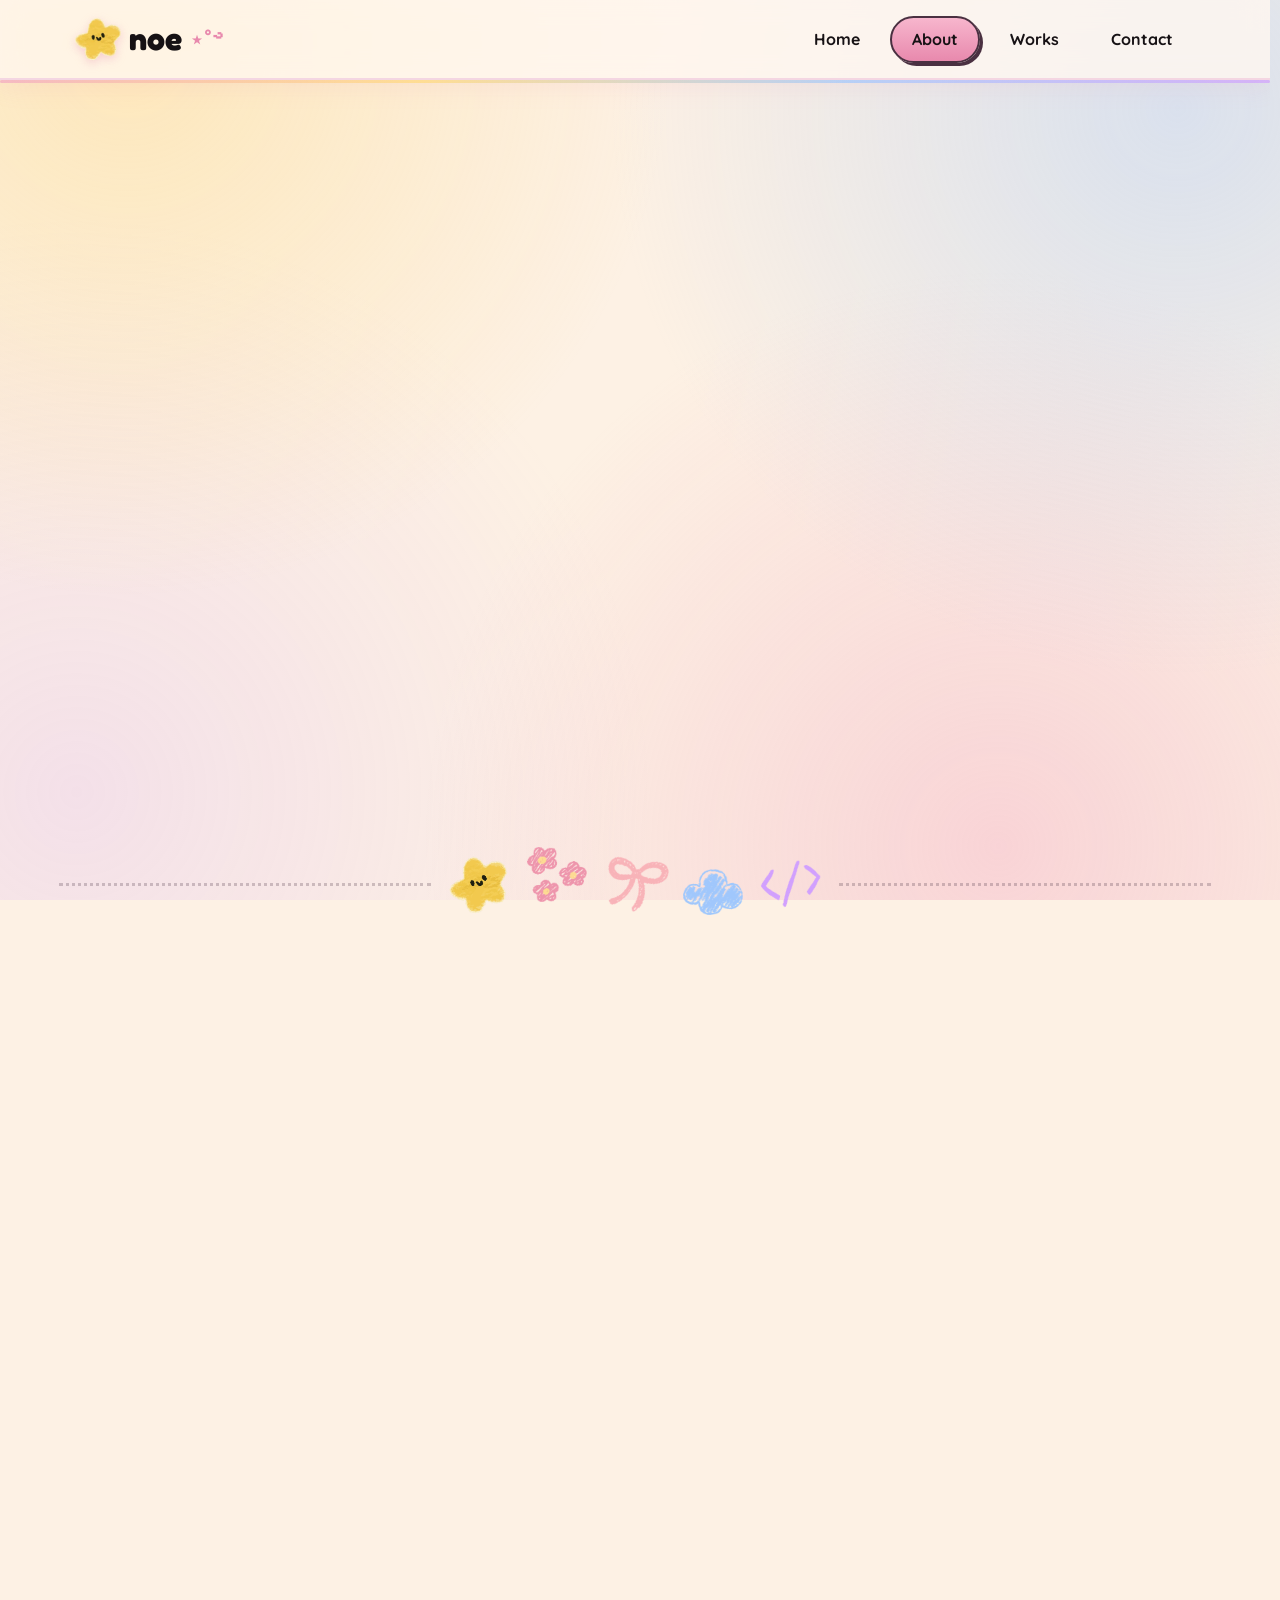
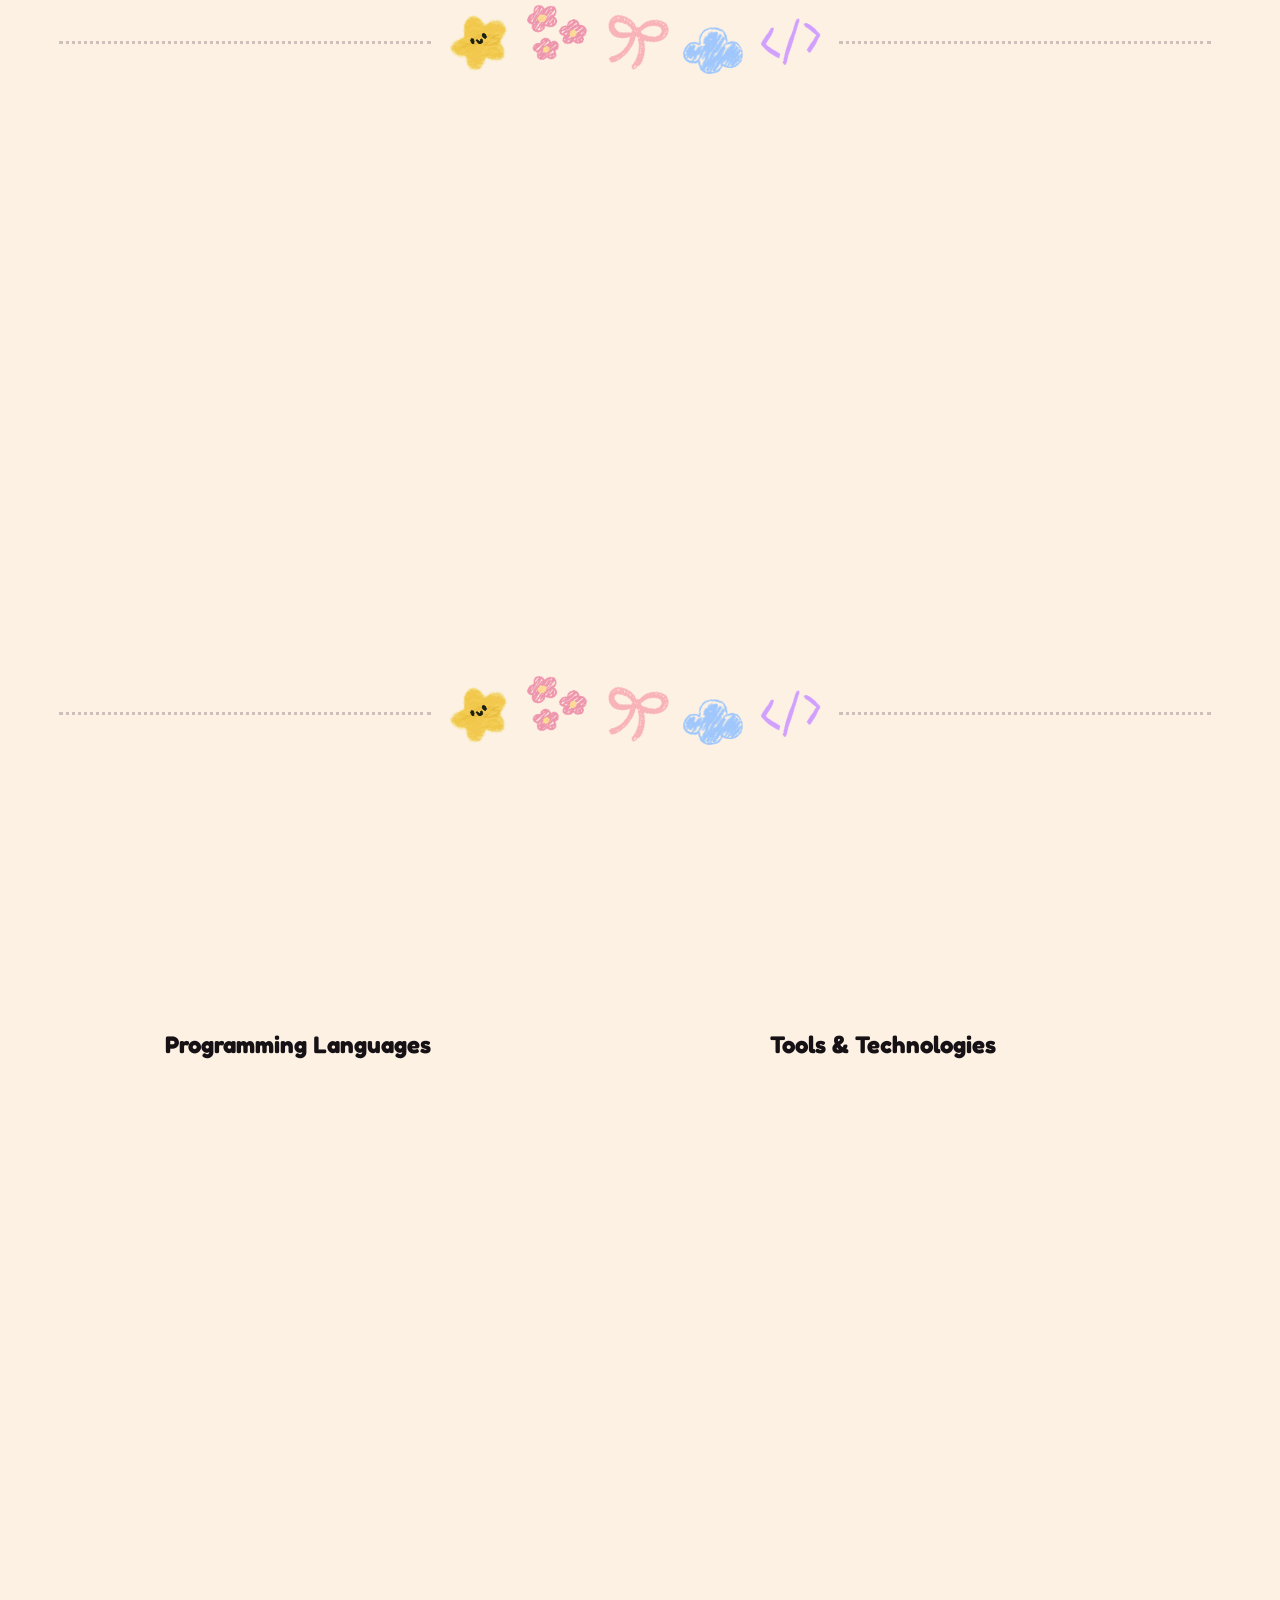
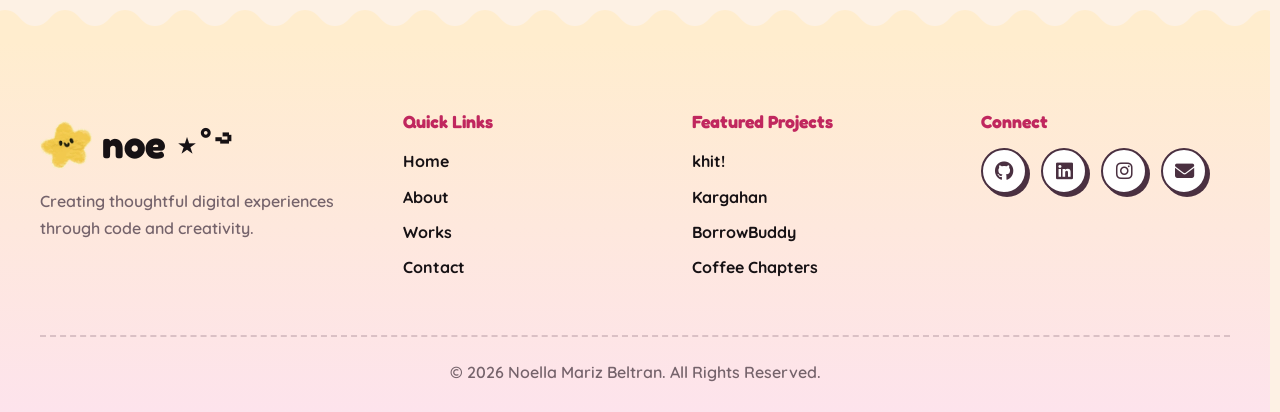
==== about.html @ 2a18a8a0 "initial commit" ====
<!DOCTYPE html>
<html lang="en">

<head>
    <meta charset="UTF-8">
    <meta name="viewport" content="width=device-width, initial-scale=1.0">
    <title>noe's space ⋆˚࿔ | about</title>
    <meta name="description" content="About Noella Mariz Beltran — second-year BS Computer Science student at the University of Makati.">
    <meta name="theme-color" content="#fdf1e4">

    <!-- tab icon: the star from the logo -->
    <link rel="icon" href="favicon.ico" sizes="any">
    <link rel="icon" type="image/png" sizes="32x32" href="assets/favicon-32.png">
    <link rel="icon" type="image/png" sizes="16x16" href="assets/favicon-16.png">
    <link rel="apple-touch-icon" href="assets/apple-touch-icon.png">

    <link rel="preconnect" href="https://fonts.googleapis.com">
    <link rel="preconnect" href="https://fonts.gstatic.com" crossorigin>
    <link href="https://fonts.googleapis.com/css2?family=Fredoka:wght@400;500;600;700&family=Quicksand:wght@400;500;600;700&display=swap" rel="stylesheet">
    <link rel="stylesheet" href="https://cdnjs.cloudflare.com/ajax/libs/font-awesome/6.7.2/css/all.min.css">
    <link rel="preload" as="image" href="assets/star-face.webp">

    <script>document.documentElement.classList.add("js", "splashing");</script>
    <link rel="stylesheet" href="css/main.css">
    <link rel="stylesheet" href="css/about.css">
</head>

<body>
    <!-- loading screen -->
    <div class="splash" aria-hidden="true">
        <div class="splash-core">
            <div class="splash-star"><img src="assets/star-face.webp" alt=""></div>
            <div class="splash-name">noe's space</div>
            <div class="splash-loading"><span>loading</span><i></i><i></i><i></i></div>
        </div>
    </div>

    <header class="site-header">
        <nav class="navbar" aria-label="Main">
            <a href="index.html" class="logo" aria-label="noe's space — home">
                <img class="logo-star" src="assets/star-logo.webp" width="46" height="46" alt="">
                <span>noe</span><span class="logo-mark" aria-hidden="true">⋆˚࿔</span>
            </a>

            <ul class="nav-links" id="nav-links">
                <li><a href="index.html">Home</a></li>
                <li><a href="about.html">About</a></li>
                <li><a href="work.html">Works</a></li>
                <li><a href="contact.html">Contact</a></li>
            </ul>

            <button class="hamburger" id="hamburger" type="button" aria-label="Menu" aria-expanded="false" aria-controls="nav-links">
                <span></span><span></span><span></span>
            </button>
        </nav>
    </header>

    <main>
        <section class="page-banner">
            <img class="banner-doodle l" src="assets/sparkles.webp" alt="">
            <img class="banner-doodle r" src="assets/flowers.webp" alt="">
            <h1>About Me</h1>
            <p>Get to know more about who I am, what I enjoy, and the skills I'm continuously developing.</p>
        </section>

        <section class="about-section">
            <div class="about-image">
                <img src="images/profile.jpg" alt="Noella">
                <img class="doodle a" src="assets/planet-star.webp" alt="">
                <img class="doodle b" src="assets/strawberry.webp" alt="">
            </div>

            <div class="about-content">
                <h2>Hi, I'm Noella!</h2>
                <p>
                    I'm a second-year Bachelor of Science in Computer Science student at the University of Makati.
                    I enjoy building websites, mini games, and designing user interfaces that are both functional
                    and visually appealing.
                </p>
                <p>
                    My goal is to become a software engineer while continuously improving my skills in programming,
                    UI/UX design, and problem-solving through meaningful projects and real-world experiences.
                </p>
            </div>
        </section>

    <div class="section-divider" aria-hidden="true">
        <img src="assets/star-face.webp" alt="" loading="lazy">
        <img src="assets/flowers.webp" alt="" loading="lazy">
        <img src="assets/bow.webp" alt="" loading="lazy">
        <img src="assets/cloud.webp" alt="" loading="lazy">
        <img src="assets/code.webp" alt="" loading="lazy">
    </div>

        <section class="education-section">
            <div class="section-title"><h2>Education</h2></div>

            <div class="education-card">
                <i class="fa-solid fa-graduation-cap" aria-hidden="true"></i>
                <div>
                    <h3>University of Makati</h3>
                    <p>Bachelor of Science in Computer Science</p>
                    <span>2025 - Present</span>
                </div>
            </div>

            <div class="education-card">
                <i class="fa-solid fa-graduation-cap" aria-hidden="true"></i>
                <div>
                    <h3>Taguig Science High School</h3>
                    <p>Junior and Senior High School</p>
                    <span>2019 - 2025</span>
                </div>
            </div>
        </section>

    <div class="section-divider" aria-hidden="true">
        <img src="assets/star-face.webp" alt="" loading="lazy">
        <img src="assets/flowers.webp" alt="" loading="lazy">
        <img src="assets/bow.webp" alt="" loading="lazy">
        <img src="assets/cloud.webp" alt="" loading="lazy">
        <img src="assets/code.webp" alt="" loading="lazy">
    </div>

        <section class="interests-section">
            <div class="section-title">
                <h3>WHAT I ENJOY</h3>
                <h2>My Interests</h2>
            </div>
            <div class="interest-grid">
                <div class="interest-card"><i class="fa-solid fa-code" aria-hidden="true"></i><h3>Web Development</h3></div>
                <div class="interest-card"><i class="fa-solid fa-palette" aria-hidden="true"></i><h3>UI / UX Design</h3></div>
                <div class="interest-card"><i class="fa-solid fa-gamepad" aria-hidden="true"></i><h3>Game Development</h3></div>
                <div class="interest-card"><i class="fa-solid fa-book" aria-hidden="true"></i><h3>Continuous Learning</h3></div>
            </div>
        </section>

    <div class="section-divider" aria-hidden="true">
        <img src="assets/star-face.webp" alt="" loading="lazy">
        <img src="assets/flowers.webp" alt="" loading="lazy">
        <img src="assets/bow.webp" alt="" loading="lazy">
        <img src="assets/cloud.webp" alt="" loading="lazy">
        <img src="assets/code.webp" alt="" loading="lazy">
    </div>

        <section class="skills-section">
            <div class="section-title">
                <h3>WHAT I WORK WITH</h3>
                <h2>Languages &amp; Tools</h2>
            </div>

            <div class="skills-container">
                <div class="skills-column">
                    <h3>Programming Languages</h3>
                    <div class="language-grid">
                    <div class="language-card"><i class="fa-brands fa-html5" aria-hidden="true"></i><span>HTML</span></div>
                    <div class="language-card"><i class="fa-brands fa-css3-alt" aria-hidden="true"></i><span>CSS</span></div>
                    <div class="language-card"><i class="fa-brands fa-js" aria-hidden="true"></i><span>JavaScript</span></div>
                    <div class="language-card"><i class="fa-brands fa-python" aria-hidden="true"></i><span>Python</span></div>
                    <div class="language-card"><i class="fa-brands fa-java" aria-hidden="true"></i><span>Java</span></div>
                    <div class="language-card"><i class="fa-solid fa-database" aria-hidden="true"></i><span>SQL</span></div>
                    </div>
                </div>

                <div class="skills-column">
                    <h3>Tools &amp; Technologies</h3>
                    <div class="tools-grid">
                    <div class="tool-card"><i class="fa-solid fa-code" aria-hidden="true"></i><span>VS Code</span></div>
                    <div class="tool-card"><i class="fa-brands fa-github" aria-hidden="true"></i><span>GitHub</span></div>
                    <div class="tool-card"><i class="fa-brands fa-figma" aria-hidden="true"></i><span>Figma</span></div>
                    <div class="tool-card"><i class="fa-solid fa-pen-ruler" aria-hidden="true"></i><span>Penpot</span></div>
                    <div class="tool-card"><i class="fa-solid fa-palette" aria-hidden="true"></i><span>Canva</span></div>
                    <div class="tool-card"><i class="fa-solid fa-database" aria-hidden="true"></i><span>MySQL</span></div>
                    <div class="tool-card"><i class="fa-solid fa-laptop-code" aria-hidden="true"></i><span>Eclipse IDE</span></div>
                    <div class="tool-card"><i class="fa-solid fa-laptop" aria-hidden="true"></i><span>IntelliJ IDEA</span></div>
                    <div class="tool-card"><i class="fa-solid fa-server" aria-hidden="true"></i><span>XAMPP</span></div>
                    <div class="tool-card"><i class="fa-solid fa-file-word" aria-hidden="true"></i><span>MS Office</span></div>
                    </div>
                </div>
            </div>
        </section>

    </main>

    <footer>
        <div class="footer-container">
            <div class="footer-column">
                <div class="footer-logo"><img src="assets/star-logo.webp" alt=""><span>noe ⋆˚࿔</span></div>
                <p>Creating thoughtful digital experiences through code and creativity.</p>
            </div>

            <div class="footer-column">
                <h4>Quick Links</h4>
                <a href="index.html">Home</a>
                <a href="about.html">About</a>
                <a href="work.html">Works</a>
                <a href="contact.html">Contact</a>
            </div>

            <div class="footer-column">
                <h4>Featured Projects</h4>
                <a href="work.html#khit-modal">khit!</a>
                <a href="work.html#kargahan-modal">Kargahan</a>
                <a href="work.html#borrowbuddy-modal">BorrowBuddy</a>
                <a href="work.html#cc-modal">Coffee Chapters</a>
            </div>

            <div class="footer-column">
                <h4>Connect</h4>
                <div class="social-icons">
                    <a href="https://github.com/strawbwiees" target="_blank" rel="noopener" aria-label="GitHub"><i class="fa-brands fa-github"></i></a>
                    <a href="https://www.linkedin.com/in/noella-mariz-beltran-884472406?utm_source=share_via&utm_content=profile&utm_medium=member_android" target="_blank" rel="noopener" aria-label="LinkedIn"><i class="fa-brands fa-linkedin"></i></a>
                    <a href="https://www.instagram.com/outofnoer" target="_blank" rel="noopener" aria-label="Instagram"><i class="fa-brands fa-instagram"></i></a>
                    <a href="mailto:noellamarizbeltran01@gmail.com" aria-label="Email"><i class="fa-solid fa-envelope"></i></a>
                </div>
            </div>
        </div>
        <div class="footer-bottom">
            © <span data-year>2026</span> Noella Mariz Beltran. All Rights Reserved.
        </div>
    </footer>

    <script src="js/script.js"></script>
</body>

</html>
---- css/main.css ----
/* ==========================================================
   noe's space — global styles
   dreamy · bubbly · pink / yellow / blue pastels
========================================================== */

:root {
  /* original palette */
  --primary: #f2a8c2;
  --primary-dark: #e889ad;
  --secondary: #ffedce;
  --background: #fdf1e4;
  --white: #ffffff;
  --text-dark: #161114;
  --text-light: #75636b;
  --border: #f4d6e2;

  /* new pastel companions */
  --plum: #4a3041;
  --crimson: #c0275e;
  --yellow: #ffd97a;
  --blue: #cfe2ff;
  --blue-deep: #a0c7fd;
  --lavender: #e6d2fb;
  --lavender-deep: #d1a0fd;
  --blush: #fde4ee;

  --font-head: "Fredoka", "Quicksand", system-ui, sans-serif;
  --font-body: "Quicksand", system-ui, sans-serif;

  --shadow: 0 12px 32px rgba(232, 137, 173, 0.18);
  --hard: 6px 7px 0 var(--plum);
  --transition: 0.3s ease;
  --wobble: 30px 36px 28px 38px / 36px 28px 38px 30px;
  --ease-bounce: cubic-bezier(0.34, 1.56, 0.64, 1);
  --header-h: 78px;
}

/* ==========================================================
   RESET
========================================================== */

*,
*::before,
*::after {
  margin: 0;
  padding: 0;
  box-sizing: border-box;
}

html {
  scroll-behavior: smooth;
  scroll-padding-top: calc(var(--header-h) + 16px);
  background: var(--background);
  /* keeps the layout from jumping when a modal hides the scrollbar */
  scrollbar-gutter: stable;
  overflow-x: clip;
}

body {
  font-family: var(--font-body);
  color: var(--text-dark);
  line-height: 1.7;
  min-height: 100vh;
  overflow-x: clip;
  position: relative;
}

/* dreamy pastel wash behind everything */
body::before {
  content: "";
  position: fixed;
  inset: 0;
  z-index: -2;
  pointer-events: none;
  background:
    radial-gradient(circle at 10% 6%, rgba(255, 217, 122, 0.38), transparent 38%),
    radial-gradient(circle at 92% 12%, rgba(160, 199, 253, 0.38), transparent 40%),
    radial-gradient(circle at 78% 94%, rgba(242, 168, 194, 0.4), transparent 44%),
    radial-gradient(circle at 6% 88%, rgba(209, 160, 253, 0.2), transparent 40%);
}

img {
  display: block;
  max-width: 100%;
  height: auto;
}

a {
  color: inherit;
  text-decoration: none;
}

button {
  font-family: inherit;
  cursor: pointer;
}

ul {
  list-style: none;
}

:focus-visible {
  outline: 3px solid var(--blue-deep);
  outline-offset: 3px;
  border-radius: 8px;
}

::selection {
  background: var(--primary);
  color: var(--plum);
}

.sr-only {
  position: absolute;
  width: 1px;
  height: 1px;
  overflow: hidden;
  clip: rect(0 0 0 0);
  white-space: nowrap;
}

/* ==========================================================
   SCROLLBARS (page + modal)
========================================================== */

html,
.modal-content {
  scrollbar-width: thin;
  scrollbar-color: var(--primary-dark) transparent;
}

::-webkit-scrollbar {
  width: 14px;
  height: 14px;
}

::-webkit-scrollbar-track {
  background: transparent;
}

html::-webkit-scrollbar-track {
  background: rgba(255, 237, 206, 0.6);
  border-left: 2px solid var(--border);
}

::-webkit-scrollbar-thumb {
  background: linear-gradient(180deg, #f7b6cd, var(--primary-dark));
  border: 3px solid var(--background);
  border-radius: 999px;
}

::-webkit-scrollbar-thumb:hover {
  background: linear-gradient(180deg, var(--primary), #d9709a);
}

::-webkit-scrollbar-corner {
  background: transparent;
}

.modal-content::-webkit-scrollbar {
  width: 12px;
}

.modal-content::-webkit-scrollbar-track {
  background: transparent;
  margin: 26px 0; /* keeps the thumb clear of the rounded corners */
}

.modal-content::-webkit-scrollbar-thumb {
  border-color: #fdeaf1;
}

html.modal-open,
html.splashing {
  overflow: hidden;
}

/* ==========================================================
   TYPOGRAPHY
========================================================== */

h1,
h2,
h3,
h4 {
  font-family: var(--font-head);
  color: var(--text-dark);
  line-height: 1.15;
}

.section-title {
  text-align: center;
  margin-bottom: 50px;
}

.section-title h3 {
  font-size: 0.95rem;
  font-weight: 600;
  letter-spacing: 0.18em;
  color: var(--crimson);
  margin-bottom: 8px;
}

.section-title h2 {
  display: inline-block;
  font-size: clamp(2rem, 4vw, 2.6rem);
}

.section-title h2::after {
  content: "";
  display: block;
  width: 96px;
  height: 8px;
  margin: 16px auto 0;
  border-radius: 999px;
  background: linear-gradient(90deg, var(--primary), var(--yellow), var(--blue-deep));
}

.section-title p {
  color: var(--text-light);
  max-width: 650px;
  margin: 14px auto 0;
  font-weight: 500;
}

section {
  padding: 80px 40px;
}

/* ==========================================================
   BUBBLES (shared)
========================================================== */

.bubble {
  --h: 335;
  position: absolute;
  border-radius: 50%;
  pointer-events: none;
  border: 1.5px solid rgba(255, 255, 255, 0.75);
  background:
    radial-gradient(circle at 30% 26%, rgba(255, 255, 255, 0.95) 0 7%, rgba(255, 255, 255, 0.3) 8% 20%, transparent 21%),
    radial-gradient(circle at 50% 55%, hsla(var(--h), 90%, 90%, 0.25) 40%, rgba(255, 255, 255, 0.5) 70%, hsla(var(--h), 90%, 80%, 0.6) 100%);
  box-shadow:
    inset 0 0 14px rgba(255, 255, 255, 0.7),
    0 6px 18px hsla(var(--h), 85%, 75%, 0.25);
}

.bubble-field {
  position: fixed;
  inset: 0;
  z-index: -1;
  overflow: hidden;
  pointer-events: none;
}

.bubble-field .bubble {
  bottom: -120px;
  animation: bubble-rise var(--dur, 22s) linear var(--delay, 0s) infinite;
}

@keyframes bubble-rise {
  0% { transform: translate3d(0, 0, 0) scale(0.8); opacity: 0; }
  10% { opacity: 0.85; }
  50% { transform: translate3d(var(--sway, 30px), -60vh, 0) scale(1); }
  90% { opacity: 0.85; }
  100% { transform: translate3d(calc(var(--sway, 30px) * -1), -125vh, 0) scale(1.08); opacity: 0; }
}

/* tiny pop when pressing a button */
.pop-bubble {
  position: fixed;
  z-index: 3000;
  border-radius: 50%;
  pointer-events: none;
  border: 1.5px solid rgba(255, 255, 255, 0.9);
  background: radial-gradient(circle at 30% 28%, #fff 0 12%, hsla(var(--h), 90%, 88%, 0.7) 45%, hsla(var(--h), 90%, 78%, 0.85));
  animation: pop-out 0.7s ease-out forwards;
}

@keyframes pop-out {
  0% { transform: translate(-50%, -50%) scale(0.3); opacity: 1; }
  100% { transform: translate(calc(-50% + var(--x)), calc(-50% + var(--y))) scale(1); opacity: 0; }
}

/* ==========================================================
   SPLASH / LOADING SCREEN
========================================================== */

.splash {
  display: none;
}

html.splashing .splash {
  display: grid;
}

.splash {
  position: fixed;
  inset: 0;
  z-index: 9999;
  place-items: center;
  overflow: hidden;
  background:
    radial-gradient(circle at 20% 20%, rgba(255, 217, 122, 0.55), transparent 45%),
    radial-gradient(circle at 80% 25%, rgba(160, 199, 253, 0.6), transparent 45%),
    radial-gradient(circle at 55% 85%, rgba(242, 168, 194, 0.65), transparent 50%),
    var(--background);
  clip-path: circle(150% at 50% 50%);
  transition: clip-path 0.95s cubic-bezier(0.7, 0, 0.2, 1);
  /* safety net: if JS never finishes, the splash still goes away */
  animation: splash-failsafe 0.8s ease 7s forwards;
}

.splash.done {
  clip-path: circle(0% at 50% 50%);
  pointer-events: none;
}

@keyframes splash-failsafe {
  to { clip-path: circle(0% at 50% 50%); visibility: hidden; }
}

.splash-core {
  position: relative;
  z-index: 2;
  display: grid;
  justify-items: center;
  gap: 14px;
  text-align: center;
}

.splash-star {
  position: relative;
  width: 112px;
  height: 112px;
  display: grid;
  place-items: center;
}

.splash-star img {
  width: 100%;
  animation: splash-bob 1.4s ease-in-out infinite;
  filter: drop-shadow(0 8px 14px rgba(74, 48, 65, 0.18));
}

.splash-star::before,
.splash-star::after {
  content: "";
  position: absolute;
  inset: 8px;
  border-radius: 50%;
  border: 3px solid rgba(255, 255, 255, 0.9);
  animation: splash-ring 1.8s ease-out infinite;
}

.splash-star::after {
  animation-delay: 0.9s;
  border-color: rgba(242, 168, 194, 0.8);
}

@keyframes splash-bob {
  0%, 100% { transform: translateY(0) rotate(-6deg) scale(1); }
  50% { transform: translateY(-12px) rotate(6deg) scale(1.08); }
}

@keyframes splash-ring {
  0% { transform: scale(0.6); opacity: 0.9; }
  100% { transform: scale(2.6); opacity: 0; }
}

.splash-name {
  font-family: var(--font-head);
  font-weight: 700;
  font-size: 1.7rem;
  color: var(--plum);
}

.splash-loading {
  display: flex;
  align-items: center;
  gap: 8px;
  font-weight: 700;
  font-size: 0.8rem;
  letter-spacing: 0.22em;
  text-transform: uppercase;
  color: var(--crimson);
}

.splash-loading i {
  width: 9px;
  height: 9px;
  border-radius: 50%;
  background: var(--primary-dark);
  animation: splash-dot 1s ease-in-out infinite;
}

.splash-loading i:nth-child(3) { animation-delay: 0.15s; background: var(--yellow); }
.splash-loading i:nth-child(4) { animation-delay: 0.3s; background: var(--blue-deep); }

@keyframes splash-dot {
  0%, 100% { transform: translateY(0); }
  50% { transform: translateY(-8px); }
}

/* bubbles splashing out from the middle */
.splash-bubble {
  position: absolute;
  left: 50%;
  top: 50%;
  width: var(--s);
  height: var(--s);
  margin: calc(var(--s) / -2) 0 0 calc(var(--s) / -2);
  z-index: 1;
  animation: splash-burst var(--dur) cubic-bezier(0.2, 0.8, 0.3, 1) var(--delay, 0s) forwards;
  opacity: 0;
  border-color: rgba(255, 255, 255, 0.95);
  background:
    radial-gradient(circle at 30% 26%, #fff 0 8%, rgba(255, 255, 255, 0.4) 9% 20%, transparent 21%),
    radial-gradient(circle at 50% 55%, hsla(var(--h), 95%, 84%, 0.5) 35%, hsla(var(--h), 95%, 76%, 0.85) 100%);
}

@keyframes splash-burst {
  0% { transform: translate(0, 0) scale(0); opacity: 0; }
  12% { opacity: 1; }
  70% { opacity: 1; }
  100% { transform: translate(var(--dx), var(--dy)) scale(1); opacity: 0; }
}

/* ==========================================================
   HEADER / NAV
========================================================== */

.site-header {
  position: sticky;
  top: 0;
  z-index: 1000;
  background: rgba(255, 247, 240, 0.82);
  -webkit-backdrop-filter: blur(14px) saturate(1.3);
  backdrop-filter: blur(14px) saturate(1.3);
  border-bottom: 2px solid var(--border);
  box-shadow: 0 6px 24px rgba(232, 137, 173, 0.12);
}

.site-header::after {
  content: "";
  position: absolute;
  left: 0;
  right: 0;
  bottom: -5px;
  height: 3px;
  background: linear-gradient(90deg, var(--primary), var(--yellow), var(--blue-deep), var(--lavender-deep));
  opacity: 0.7;
  border-radius: 999px;
}

.navbar {
  max-width: 1200px;
  margin: auto;
  padding: 12px 40px;
  min-height: var(--header-h);
  display: flex;
  justify-content: space-between;
  align-items: center;
  position: relative;
}

.logo {
  display: inline-flex;
  align-items: center;
  gap: 8px;
  font-family: var(--font-head);
  font-size: 2rem;
  font-weight: 700;
  color: var(--text-dark);
}

.logo-star {
  width: 46px;
  height: 46px;
  object-fit: contain;
  filter: drop-shadow(0 3px 5px rgba(232, 137, 173, 0.35));
  animation: logo-float 4s ease-in-out infinite;
  transform-origin: 50% 60%;
}

.logo:hover .logo-star {
  animation: logo-wiggle 0.7s ease;
}

.logo-mark {
  font-size: 1.4rem;
  color: var(--primary-dark);
}

@keyframes logo-float {
  0%, 100% { transform: translateY(0) rotate(-4deg); }
  50% { transform: translateY(-3px) rotate(4deg); }
}

@keyframes logo-wiggle {
  0%, 100% { transform: rotate(0) scale(1); }
  25% { transform: rotate(-16deg) scale(1.15); }
  60% { transform: rotate(14deg) scale(1.15); }
}

.nav-links {
  display: flex;
  gap: 8px;
  align-items: center;
}

.nav-links a {
  display: inline-block;
  padding: 8px 20px;
  font-weight: 700;
  border: 2.5px solid transparent;
  border-radius: 999px;
  transition: all 0.25s var(--ease-bounce);
}

.nav-links a:hover {
  background: var(--secondary);
  transform: translateY(-2px);
}

.nav-links a.active {
  background: linear-gradient(180deg, #f7b6cd, var(--primary-dark));
  border-color: var(--plum);
  box-shadow: 3px 3px 0 var(--plum);
}

.hamburger {
  display: none;
  width: 48px;
  height: 48px;
  border: 2.5px solid var(--plum);
  border-radius: 50%;
  background: var(--secondary);
  box-shadow: 3px 3px 0 var(--plum);
  flex-direction: column;
  justify-content: center;
  align-items: center;
  gap: 5px;
}

.hamburger span {
  width: 20px;
  height: 3px;
  background: var(--plum);
  border-radius: 20px;
  transition: 0.3s;
}

.hamburger.active span:nth-child(1) { transform: translateY(8px) rotate(45deg); }
.hamburger.active span:nth-child(2) { opacity: 0; }
.hamburger.active span:nth-child(3) { transform: translateY(-8px) rotate(-45deg); }

/* ==========================================================
   BUTTONS
========================================================== */

.primary-button,
.secondary-button {
  position: relative;
  overflow: hidden;
  display: inline-flex;
  align-items: center;
  justify-content: center;
  gap: 10px;
  padding: 13px 30px;
  border: 2.5px solid var(--plum);
  border-radius: 999px;
  font-family: var(--font-body);
  font-weight: 700;
  font-size: 1rem;
  color: var(--text-dark);
  box-shadow: 4px 4px 0 var(--plum);
  transition: transform 0.25s var(--ease-bounce), box-shadow 0.25s ease;
}

.primary-button {
  background: linear-gradient(180deg, #f7b6cd 0%, var(--primary-dark) 100%);
}

.secondary-button {
  background: linear-gradient(180deg, #fffaf0, var(--secondary));
}

/* glossy bubble highlight */
.primary-button::before,
.secondary-button::before {
  content: "";
  position: absolute;
  top: 5px;
  left: 14%;
  width: 72%;
  height: 34%;
  border-radius: 999px;
  background: linear-gradient(180deg, rgba(255, 255, 255, 0.65), rgba(255, 255, 255, 0));
  pointer-events: none;
}

.primary-button:hover,
.secondary-button:hover {
  transform: translate(-1px, -3px);
  box-shadow: 6px 8px 0 var(--plum);
}

.primary-button:active,
.secondary-button:active {
  transform: translate(3px, 3px);
  box-shadow: 1px 1px 0 var(--plum);
}

.primary-button i,
.secondary-button i {
  transition: transform 0.25s ease;
}

.primary-button:hover i,
.secondary-button:hover i {
  transform: translateX(4px);
}

/* ==========================================================
   PAGE BANNER
========================================================== */

.page-banner {
  position: relative;
  text-align: center;
  padding: 70px 24px 50px;
}

.page-banner h1 {
  font-size: clamp(2.3rem, 6vw, 3.4rem);
  margin-bottom: 14px;
}

.page-banner p {
  color: var(--text-light);
  max-width: 680px;
  margin: auto;
  font-weight: 600;
}

.banner-doodle {
  position: absolute;
  pointer-events: none;
  animation: float 6s ease-in-out infinite;
}

.banner-doodle.l { left: max(2vw, 10px); top: 24px; width: 90px; }
.banner-doodle.r { right: max(2vw, 10px); top: 40px; width: 84px; animation-delay: 1.5s; }

/* ==========================================================
   HERO
========================================================== */

.hero {
  max-width: 1200px;
  margin: auto;
  padding: 80px 40px 60px;
  display: grid;
  grid-template-columns: 1fr 440px;
  gap: 70px;
  align-items: center;
}

.hero-greeting {
  display: inline-flex;
  align-items: center;
  gap: 8px;
  padding: 6px 18px;
  margin-bottom: 18px;
  font-weight: 700;
  font-size: 0.85rem;
  letter-spacing: 0.2em;
  color: var(--crimson);
  background: var(--blue);
  border: 2px solid var(--plum);
  border-radius: 999px;
  box-shadow: 3px 3px 0 var(--plum);
}

.hero-title {
  font-size: clamp(2.5rem, 6vw, 4.3rem);
  line-height: 1.08;
}

#hero-typewriter {
  min-height: 2.6rem;
  margin-top: 14px;
  font-family: var(--font-head);
  font-weight: 600;
  font-size: clamp(1.25rem, 3vw, 1.8rem);
  color: var(--primary-dark);
}

#hero-typewriter .caret {
  display: inline-block;
  width: 3px;
  height: 1.1em;
  margin-left: 4px;
  vertical-align: -0.15em;
  background: var(--plum);
  border-radius: 2px;
  animation: caret 0.9s steps(1) infinite;
}

@keyframes caret { 50% { opacity: 0; } }

.hero-description {
  margin-top: 18px;
  max-width: 560px;
  font-weight: 600;
  color: var(--plum);
}

.hero-buttons {
  margin-top: 34px;
  display: flex;
  gap: 18px;
  flex-wrap: wrap;
}

.hero-image {
  position: relative;
  width: min(100%, 400px);
  margin: auto;
}

.hero-photo {
  position: relative;
  z-index: 2;
  padding: 9px;
  background: #fff;
  border: 3px solid var(--plum);
  border-radius: 44px 52px 42px 54px / 52px 42px 54px 44px;
  box-shadow: 8px 10px 0 var(--plum);
  rotate: 1.5deg;
}

.hero-photo img {
  width: 100%;
  aspect-ratio: 1;
  object-fit: cover;
  object-position: 38% 18%;
  border-radius: 36px 44px 34px 46px / 44px 34px 46px 36px;
}

.hero-image .doodle {
  position: absolute;
  z-index: 5;
  pointer-events: none;
  animation: float 5s ease-in-out infinite;
}

.d1 { top: -34px; left: -42px; width: 92px; }
.d2 { top: 14px; right: -46px; width: 84px; animation-delay: 0.5s; }
.d3 { bottom: 96px; left: -56px; width: 96px; animation-delay: 1s; }
.d4 { bottom: -26px; right: -34px; width: 96px; animation-delay: 1.5s; }
.d5 { top: -40px; left: 46%; width: 76px; animation-delay: 2s; }
.d6 { top: 48%; right: -58px; width: 70px; animation-delay: 2.5s; }
.d7 { bottom: -30px; left: 38%; width: 88px; animation-delay: 3s; }
.d8 { top: 58%; left: -62px; width: 96px; animation-delay: 3.5s; }

.hero-image .bubble { z-index: 4; animation: float 7s ease-in-out infinite; }

@keyframes float {
  0%, 100% { transform: translateY(0) rotate(-5deg); }
  50% { transform: translateY(-10px) rotate(5deg); }
}

/* ==========================================================
   SECTION DIVIDER
========================================================== */

.section-divider {
  display: flex;
  align-items: center;
  justify-content: center;
  gap: 18px;
  margin: 60px auto;
  padding: 0 24px;
  max-width: 1200px;
}

.section-divider::before,
.section-divider::after {
  content: "";
  flex: 1;
  height: 0;
  border-top: 3px dotted rgba(74, 48, 65, 0.25);
}

.section-divider img {
  width: 60px;
  height: 60px;
  object-fit: contain;
  transition: transform 0.4s var(--ease-bounce);
}

.section-divider img:hover { transform: rotate(10deg) scale(1.2); }
.section-divider img:nth-child(1) { rotate: -12deg; }
.section-divider img:nth-child(2) { translate: 0 -10px; }
.section-divider img:nth-child(3) { rotate: 14deg; }
.section-divider img:nth-child(4) { translate: 0 8px; }
.section-divider img:nth-child(5) { rotate: -8deg; }

/* ==========================================================
   PROJECT CARDS  (home + works)
========================================================== */

.featured-projects {
  max-width: 1200px;
  margin: auto;
}

.project-grid,
.projects-grid {
  display: grid;
  grid-template-columns: repeat(3, 1fr);
  gap: 38px 34px;
  max-width: 1240px;
  margin: 0 auto;
  padding: 10px 14px 24px;
}

.project-card {
  --tone: #f8eeea;
  --tilt: 0deg;
  position: relative;
  display: flex;
  flex-direction: column;
  background: #fff;
  border: 2.5px solid var(--plum);
  border-radius: var(--wobble);
  box-shadow: var(--hard);
  rotate: var(--tilt);
  cursor: pointer;
  transition: rotate 0.4s var(--ease-bounce), translate 0.4s var(--ease-bounce), box-shadow 0.3s ease;
}

.project-card:nth-child(3n + 1) { --tilt: -1deg; }
.project-card:nth-child(3n + 2) { --tilt: 0.5deg; border-radius: 36px 30px 38px 28px / 28px 38px 30px 36px; }
.project-card:nth-child(3n) { --tilt: -0.4deg; border-radius: 28px 38px 30px 36px / 38px 30px 36px 28px; }

.project-card:hover,
.project-card:focus-visible {
  rotate: 0deg;
  translate: 0 -9px;
  box-shadow: 9px 12px 0 var(--plum);
}

.card-media {
  position: relative;
  aspect-ratio: 4 / 3;
  background: var(--tone);
  border-bottom: 2.5px solid var(--plum);
  border-radius: 28px 34px 0 0 / 34px 28px 0 0;
  overflow: visible;
}

.card-media > img:not(.sticker) {
  width: 100%;
  height: 100%;
  object-fit: cover;
  border-radius: inherit;
}

.card-media.contain > img:not(.sticker) {
  object-fit: contain;
}

.card-media.placeholder {
  display: grid;
  place-items: center;
  font-size: 4.5rem;
  color: #fff;
  background: linear-gradient(135deg, var(--primary), var(--lavender-deep));
}

.sticker {
  position: absolute;
  right: 14px;
  bottom: -16px;
  width: 64px;
  height: auto;
  z-index: 3;
  filter: drop-shadow(0 4px 4px rgba(74, 48, 65, 0.2));
  transition: transform 0.4s var(--ease-bounce);
}

.project-card:hover .sticker {
  transform: rotate(12deg) scale(1.18);
}

.tone-cream { --tone: #f8eeea; }
.tone-sand { --tone: #f2e6d8; }
.tone-blush { --tone: #fde4ee; }
.tone-sky { --tone: #e2eeff; }
.tone-butter { --tone: #fff0cc; }

.card-body {
  display: flex;
  flex-direction: column;
  flex: 1;
  padding: 26px 28px 28px;
}

.tag,
.project-category {
  align-self: flex-start;
  display: inline-block;
  padding: 5px 16px;
  margin-bottom: 14px;
  font-size: 0.72rem;
  font-weight: 700;
  letter-spacing: 0.16em;
  text-transform: uppercase;
  color: var(--plum);
  background: var(--yellow);
  border: 2px solid var(--plum);
  border-radius: 999px;
  box-shadow: 3px 3px 0 var(--plum);
  line-height: 1.5;
}

.tag-yellow { background: var(--yellow); }
.tag-pink { background: #f4a3c0; }
.tag-lavender { background: var(--lavender); }
.tag-blue { background: var(--blue); }

.card-body h3 {
  font-size: 1.55rem;
  margin-bottom: 10px;
}

.card-body p {
  color: var(--text-light);
  font-weight: 500;
  margin-bottom: 18px;
}

.card-more {
  margin-top: auto;
  display: inline-flex;
  align-items: center;
  gap: 8px;
  font-weight: 700;
  color: var(--crimson);
  transition: gap 0.25s ease;
}

.project-card:hover .card-more { gap: 15px; }

.project-card[hidden] { display: none; }

/* ==========================================================
   CALL TO ACTION
========================================================== */

.call-to-action {
  padding: 60px 40px;
  display: flex;
  justify-content: center;
}

.cta-content {
  position: relative;
  overflow: hidden;
  width: 100%;
  max-width: 1000px;
  padding: 70px 50px;
  text-align: center;
  border: 3px solid #fff;
  border-radius: 36px;
  background: linear-gradient(135deg, #ffffff 0%, #fde4ee 48%, #e2e8ff 100%);
  box-shadow: 0 18px 50px rgba(232, 137, 173, 0.28);
}

.cta-content::before,
.cta-content::after {
  content: "";
  position: absolute;
  border-radius: 50%;
  filter: blur(34px);
  pointer-events: none;
}

.cta-content::before { width: 220px; height: 220px; left: -40px; top: -50px; background: rgba(255, 217, 122, 0.55); }
.cta-content::after { width: 260px; height: 260px; right: -60px; bottom: -80px; background: rgba(209, 160, 253, 0.4); }

.cta-content > * { position: relative; z-index: 1; }

.cta-content h2 { font-size: clamp(1.9rem, 4vw, 2.6rem); max-width: 560px; margin: 0 auto 18px; }

.cta-content p {
  max-width: 560px;
  margin: 0 auto 34px;
  color: var(--text-light);
  font-weight: 500;
}

.cta-content .cta-doodle {
  position: absolute;
  z-index: 1;
  pointer-events: none;
  animation: float 6s ease-in-out infinite;
}

.cta-doodle.star { top: 26px; left: 30px; width: 76px; }
.cta-doodle.bear { top: 22px; right: 34px; width: 66px; animation-delay: 1s; }

/* ==========================================================
   FOOTER
========================================================== */

footer {
  position: relative;
  margin-top: 110px;
  padding: 70px 40px 26px;
  background: linear-gradient(180deg, var(--secondary), #fde3ec);
}

footer::before {
  content: "";
  position: absolute;
  left: 0;
  right: 0;
  top: -38px;
  height: 40px;
  background: url("data:image/svg+xml,%3Csvg xmlns='http://www.w3.org/2000/svg' viewBox='0 0 120 40' preserveAspectRatio='none'%3E%3Cpath d='M0 40V22C15 22 15 6 30 6s15 16 30 16 15-16 30-16 15 16 30 16v18z' fill='%23ffedce'/%3E%3C/svg%3E") repeat-x bottom / 120px 40px;
}

.footer-container {
  max-width: 1200px;
  margin: auto;
  display: grid;
  grid-template-columns: 1.3fr 1fr 1fr 1fr;
  gap: 40px;
}

.footer-logo {
  display: flex;
  align-items: center;
  gap: 10px;
  font-family: var(--font-head);
  font-size: 2.4rem;
  font-weight: 700;
  margin-bottom: 10px;
}

.footer-logo img { width: 52px; height: 52px; object-fit: contain; }

.footer-column h4 { margin-bottom: 16px; font-size: 1.1rem; color: var(--crimson); }

.footer-column p {
  color: var(--text-light);
  font-weight: 600;
  margin-bottom: 8px;
}

.footer-column a {
  display: block;
  width: fit-content;
  margin-bottom: 8px;
  font-weight: 700;
  transition: var(--transition);
}

.footer-column a:hover { color: var(--crimson); padding-left: 6px; }

.social-icons { display: flex; gap: 14px; margin-top: 6px; }

.footer-column .social-icons a {
  width: 46px;
  height: 46px;
  margin: 0;
  display: grid;
  place-items: center;
  font-size: 1.2rem;
  color: var(--plum);
  background: #fff;
  border: 2.5px solid var(--plum);
  border-radius: 50%;
  box-shadow: 3px 3px 0 var(--plum);
  transition: transform 0.25s var(--ease-bounce), background 0.25s;
}

.footer-column .social-icons a:hover {
  padding: 0;
  color: var(--plum);
  background: var(--primary);
  transform: translateY(-5px) rotate(-6deg);
}

.footer-bottom {
  max-width: 1200px;
  margin: 46px auto 0;
  padding-top: 22px;
  border-top: 2px dashed rgba(74, 48, 65, 0.2);
  text-align: center;
  color: var(--text-light);
  font-weight: 600;
}

/* ==========================================================
   MODAL
========================================================== */

.modal {
  position: fixed;
  inset: 0;
  z-index: 2000;
  display: none;
  place-items: center;
  padding: 20px;
  background: rgba(74, 48, 65, 0.4);
  -webkit-backdrop-filter: blur(6px);
  backdrop-filter: blur(6px);
}

.modal.active {
  display: grid;
  animation: fadeIn 0.25s ease;
}

.modal-content {
  position: relative;
  width: min(680px, 100%);
  max-height: min(90vh, 920px);
  overflow-y: auto;
  overscroll-behavior: contain;
  background: linear-gradient(165deg, #ffffff 0%, #fdeaf1 48%, #e4efff 100%);
  border: 2.5px solid var(--plum);
  border-radius: 32px;
  box-shadow: 8px 10px 0 var(--plum);
  animation: popIn 0.4s var(--ease-bounce);
}

.modal-top {
  position: sticky;
  top: 0;
  z-index: 6;
  height: 0;
  display: flex;
  justify-content: flex-end;
}

.close-button {
  width: 44px;
  height: 44px;
  margin: 14px 14px 0 0;
  display: grid;
  place-items: center;
  font-size: 1.1rem;
  color: var(--plum);
  background: #fff;
  border: 2.5px solid var(--plum);
  border-radius: 50%;
  box-shadow: 3px 3px 0 var(--plum);
  transition: transform 0.25s var(--ease-bounce);
}

.close-button:hover { transform: rotate(90deg) scale(1.08); background: var(--primary); }

.modal-banner {
  position: relative;
  aspect-ratio: 16 / 7;
  background: var(--tone, #f8eeea);
  border-bottom: 2.5px solid var(--plum);
  overflow: hidden;
}

.modal-banner img {
  width: 100%;
  height: 100%;
  object-fit: cover;
}

.modal-banner.contain img { object-fit: contain; }

.modal-banner.placeholder {
  display: grid;
  place-items: center;
  font-size: 4rem;
  color: #fff;
  background: linear-gradient(135deg, var(--primary), var(--lavender-deep));
}

.modal-body { padding: 28px 32px 34px; }

.modal-body h2 { font-size: 2rem; margin-bottom: 10px; }

.modal-body > p { font-weight: 500; color: var(--text-light); }

.modal-body .tag { margin-bottom: 14px; }

.modal-label {
  margin: 28px 0 12px;
  font-family: var(--font-body);
  font-size: 0.75rem;
  font-weight: 700;
  letter-spacing: 0.18em;
  text-transform: uppercase;
  color: var(--crimson);
}

.tech-stack { display: flex; flex-wrap: wrap; gap: 10px; }

.tech-stack span {
  padding: 5px 16px;
  font-size: 0.72rem;
  font-weight: 700;
  letter-spacing: 0.12em;
  text-transform: uppercase;
  background: #fff;
  border: 2px solid var(--plum);
  border-radius: 999px;
}

.feature-list { display: grid; gap: 10px; }

.feature-list li,
.collaborators li {
  position: relative;
  padding-left: 32px;
  font-weight: 600;
}

.feature-list li::before,
.collaborators li::before {
  content: "";
  position: absolute;
  left: 0;
  top: 0.35em;
  width: 20px;
  height: 20px;
  background: url("data:image/svg+xml,%3Csvg xmlns='http://www.w3.org/2000/svg' viewBox='0 0 24 24' fill='none' stroke='%23e889ad' stroke-width='2' stroke-linecap='round' stroke-linejoin='round'%3E%3Cpath d='M9 3l1.8 4.7L15.5 9.5l-4.7 1.8L9 16l-1.8-4.7L2.5 9.5l4.7-1.8z'/%3E%3Cpath d='M18 14l.9 2.4 2.4.9-2.4.9L18 20.6l-.9-2.4-2.4-.9 2.4-.9z'/%3E%3C/svg%3E") center / contain no-repeat;
}

.gallery {
  display: grid;
  grid-template-columns: repeat(3, 1fr);
  gap: 14px;
}

.gallery .shot {
  aspect-ratio: 16 / 10;
  overflow: hidden;
  background: #ffeccf;
  border: 2.5px solid var(--plum);
  border-radius: 18px;
  box-shadow: 3px 3px 0 var(--plum);
  transition: transform 0.3s var(--ease-bounce);
}

.gallery .shot:hover { transform: translateY(-4px) rotate(-1deg); }

.gallery img {
  width: 100%;
  height: 100%;
  object-fit: cover;
  cursor: zoom-in;
  opacity: 0;
  transition: opacity 0.5s ease;
}

.gallery img.loaded { opacity: 1; }

.modal-buttons { display: flex; flex-wrap: wrap; gap: 16px; margin-top: 30px; }

/* lightbox */
.lightbox {
  position: fixed;
  inset: 0;
  z-index: 3500;
  display: grid;
  place-items: center;
  padding: 24px;
  background: rgba(74, 48, 65, 0.88);
  -webkit-backdrop-filter: blur(8px);
  backdrop-filter: blur(8px);
  animation: fadeIn 0.25s ease;
  cursor: zoom-out;
}

.lightbox img {
  max-width: 94vw;
  max-height: 88vh;
  border: 4px solid #fff;
  border-radius: 20px;
  box-shadow: 8px 10px 0 rgba(0, 0, 0, 0.25);
  animation: popIn 0.35s var(--ease-bounce);
}

.close-lightbox {
  position: absolute;
  top: 20px;
  right: 22px;
  width: 48px;
  height: 48px;
  font-size: 1.4rem;
  color: var(--plum);
  background: #fff;
  border: 2.5px solid var(--plum);
  border-radius: 50%;
}

/* ==========================================================
   BACK TO TOP
========================================================== */

.back-to-top {
  position: fixed;
  right: 26px;
  bottom: 26px;
  z-index: 900;
  width: 54px;
  height: 54px;
  display: grid;
  place-items: center;
  font-size: 1.15rem;
  color: var(--plum);
  background: linear-gradient(180deg, #f7b6cd, var(--primary-dark));
  border: 2.5px solid var(--plum);
  border-radius: 50%;
  box-shadow: 3px 4px 0 var(--plum);
  opacity: 0;
  translate: 0 20px;
  pointer-events: none;
  transition: opacity 0.3s, translate 0.35s var(--ease-bounce), box-shadow 0.2s;
}

.back-to-top.show { opacity: 1; translate: 0 0; pointer-events: auto; }
.back-to-top:hover { translate: 0 -4px; box-shadow: 4px 7px 0 var(--plum); }

/* ==========================================================
   ANIMATION HELPERS
========================================================== */

.fade {
  opacity: 0;
  translate: 0 36px;
  transition: opacity 0.8s ease, translate 0.8s var(--ease-bounce);
}

.fade.show { opacity: 1; translate: 0 0; }

@keyframes fadeIn { from { opacity: 0; } to { opacity: 1; } }
@keyframes popIn { from { opacity: 0; transform: translateY(26px) scale(0.94); } to { opacity: 1; transform: none; } }

@media (prefers-reduced-motion: reduce) {
  *, *::before, *::after {
    animation-duration: 0.01ms !important;
    animation-iteration-count: 1 !important;
    transition-duration: 0.01ms !important;
    scroll-behavior: auto !important;
  }
  .bubble-field { display: none; }
}

/* ==========================================================
   RESPONSIVE
========================================================== */

@media (max-width: 1100px) {
  .project-grid, .projects-grid { grid-template-columns: repeat(2, 1fr); }
  .footer-container { grid-template-columns: 1fr 1fr; }
}

@media (max-width: 900px) {
  section { padding: 64px 24px; }

  .hero {
    grid-template-columns: 1fr;
    text-align: center;
    padding: 50px 24px 40px;
    gap: 60px;
  }

  .hero-content { order: 2; }
  .hero-image { order: 1; width: min(76%, 340px); }
  .hero-description { margin-inline: auto; }
  .hero-buttons { justify-content: center; }

  .banner-doodle { display: none; }
}

@media (max-width: 768px) {
  .navbar { padding: 10px 22px; }
  .logo { font-size: 1.7rem; }
  .logo-star { width: 40px; height: 40px; }
  .hamburger { display: flex; }

  .nav-links {
    position: absolute;
    top: calc(100% + 12px);
    left: 16px;
    right: 16px;
    flex-direction: column;
    gap: 6px;
    padding: 18px;
    background: linear-gradient(160deg, #fff, #fde4ee 55%, #e4efff);
    border: 2.5px solid var(--plum);
    border-radius: 28px;
    box-shadow: 6px 7px 0 var(--plum);
    opacity: 0;
    visibility: hidden;
    transform: translateY(-14px) scale(0.96);
    transform-origin: top right;
    transition: 0.3s var(--ease-bounce);
  }

  .nav-links.active { opacity: 1; visibility: visible; transform: none; }
  .nav-links li { width: 100%; }
  .nav-links a { display: block; text-align: center; font-size: 1.1rem; }

  .project-grid, .projects-grid { grid-template-columns: 1fr; max-width: 460px; }

  .footer-container { grid-template-columns: 1fr; text-align: center; justify-items: center; }
  .footer-logo, .social-icons { justify-content: center; }
  .footer-column a { margin-inline: auto; }

  .cta-content { padding: 90px 24px 54px; }
  .cta-doodle.star { top: 18px; left: 20px; width: 60px; }
  .cta-doodle.bear { top: 14px; right: 20px; width: 54px; }

  .gallery { grid-template-columns: repeat(2, 1fr); }
  .modal-body { padding: 24px 22px 30px; }
  .modal-body h2 { font-size: 1.7rem; }
  .modal-buttons .primary-button { width: 100%; }
  .back-to-top { right: 16px; bottom: 16px; }
}

@media (max-width: 480px) {
  .hero-image .doodle { transform: scale(0.8); }
  .d1 { left: -22px; } .d2 { right: -24px; } .d3 { left: -30px; }
  .d4 { right: -18px; } .d6 { right: -30px; } .d8 { left: -32px; }
  .modal { padding: 10px; }
  .modal-content { border-radius: 26px; }
  .section-divider img { width: 46px; height: 46px; }
}
---- css/about.css ----
/* ==========================================================
   ABOUT PAGE
========================================================== */

.about-section {
  max-width: 1100px;
  margin: auto;
  display: grid;
  grid-template-columns: 380px 1fr;
  gap: 70px;
  align-items: center;
  padding-top: 30px;
}

.about-image {
  position: relative;
  padding: 9px;
  background: #fff;
  border: 3px solid var(--plum);
  border-radius: 44px 52px 42px 54px / 52px 42px 54px 44px;
  box-shadow: 8px 10px 0 var(--plum);
  rotate: -2deg;
}

.about-image > img:first-child {
  width: 100%;
  aspect-ratio: 1;
  object-fit: cover;
  object-position: 38% 18%;
  border-radius: 36px 44px 34px 46px / 44px 34px 46px 36px;
}

.about-image .doodle {
  position: absolute;
  pointer-events: none;
  animation: float 5s ease-in-out infinite;
}

.about-image .doodle.a { top: -30px; right: -30px; width: 84px; }
.about-image .doodle.b { bottom: -28px; left: -26px; width: 88px; animation-delay: 1.2s; }

.about-content {
  padding: 40px 44px;
  background: linear-gradient(135deg, rgba(255, 255, 255, 0.92), rgba(253, 228, 238, 0.85));
  border: 3px solid #fff;
  border-radius: 34px;
  box-shadow: var(--shadow);
}

.about-content h2 { font-size: 2.3rem; margin-bottom: 16px; }
.about-content p { color: var(--text-light); font-weight: 600; }
.about-content p + p { margin-top: 14px; }

/* shared pastel "sticker" cards */
.education-card,
.interest-card,
.language-card,
.tool-card {
  background: #fff;
  border: 2.5px solid var(--plum);
  box-shadow: 5px 6px 0 var(--plum);
  transition: translate 0.35s var(--ease-bounce), box-shadow 0.3s ease, rotate 0.35s var(--ease-bounce);
}

.education-card:hover,
.interest-card:hover,
.language-card:hover,
.tool-card:hover {
  translate: 0 -6px;
  box-shadow: 7px 11px 0 var(--plum);
  rotate: -1deg;
}

/* EDUCATION */
.education-section {
  max-width: 820px;
  margin: auto;
  display: grid;
  gap: 24px;
}

.education-section .section-title { margin-bottom: 20px; }

.education-card {
  display: flex;
  align-items: center;
  gap: 24px;
  padding: 26px 30px;
  border-radius: 30px 36px 28px 34px / 34px 28px 36px 30px;
}

.education-card > i {
  flex: none;
  width: 68px;
  height: 68px;
  display: grid;
  place-items: center;
  font-size: 1.7rem;
  color: var(--plum);
  background: var(--yellow);
  border: 2.5px solid var(--plum);
  border-radius: 50%;
}

.education-card:nth-of-type(even) > i { background: var(--blue); }
.education-card h3 { font-size: 1.35rem; }
.education-card p { color: var(--text-light); font-weight: 600; }

.education-card span {
  display: inline-block;
  margin-top: 6px;
  padding: 2px 14px;
  font-size: 0.78rem;
  font-weight: 700;
  letter-spacing: 0.1em;
  color: var(--crimson);
  background: var(--blush);
  border-radius: 999px;
}

/* INTERESTS */
.interests-section { max-width: 1100px; margin: auto; }

.interest-grid {
  display: grid;
  grid-template-columns: repeat(4, 1fr);
  gap: 28px;
}

.interest-card {
  padding: 34px 20px;
  text-align: center;
  border-radius: 34px 28px 36px 30px / 30px 36px 28px 34px;
}

.interest-card i {
  width: 74px;
  height: 74px;
  margin: 0 auto 16px;
  display: grid;
  place-items: center;
  font-size: 1.9rem;
  color: var(--plum);
  border: 2.5px solid var(--plum);
  border-radius: 50%;
}

.interest-card:nth-child(1) i { background: var(--primary); }
.interest-card:nth-child(2) i { background: var(--yellow); }
.interest-card:nth-child(3) i { background: var(--blue); }
.interest-card:nth-child(4) i { background: var(--lavender); }
.interest-card h3 { font-size: 1.2rem; }

/* SKILLS */
.skills-section { max-width: 1200px; margin: auto; }

.skills-container {
  display: grid;
  grid-template-columns: 1fr 1.4fr;
  gap: 50px;
  align-items: start;
}

.skills-column > h3 {
  margin-bottom: 24px;
  font-size: 1.5rem;
  text-align: center;
}

.language-grid,
.tools-grid {
  display: grid;
  gap: 18px;
}

.language-grid { grid-template-columns: repeat(3, 1fr); }
.tools-grid { grid-template-columns: repeat(4, 1fr); }

.language-card,
.tool-card {
  display: flex;
  flex-direction: column;
  align-items: center;
  justify-content: center;
  gap: 8px;
  padding: 20px 10px;
  text-align: center;
  font-weight: 700;
  border-radius: 26px 30px 24px 28px / 28px 24px 30px 26px;
  box-shadow: 4px 5px 0 var(--plum);
}

.language-card i,
.tool-card i { font-size: 2rem; color: var(--primary-dark); }

.language-card:nth-child(3n + 2) i,
.tool-card:nth-child(3n + 2) i { color: #6fa3ec; }
.language-card:nth-child(3n) i,
.tool-card:nth-child(3n) i { color: #e9b53a; }

@media (max-width: 1000px) {
  .skills-container { grid-template-columns: 1fr; }
  .interest-grid { grid-template-columns: repeat(2, 1fr); }
  .tools-grid { grid-template-columns: repeat(3, 1fr); }
}

@media (max-width: 860px) {
  .about-section { grid-template-columns: 1fr; gap: 50px; text-align: center; max-width: 520px; }
  .about-image { width: min(80%, 340px); margin: auto; }
  .about-content { padding: 30px 24px; }
}

@media (max-width: 560px) {
  .education-card { flex-direction: column; text-align: center; padding: 24px 20px; }
  .language-grid { grid-template-columns: repeat(2, 1fr); }
  .tools-grid { grid-template-columns: repeat(2, 1fr); }
  .interest-grid { gap: 18px; }
  .interest-card { padding: 26px 10px; }
}
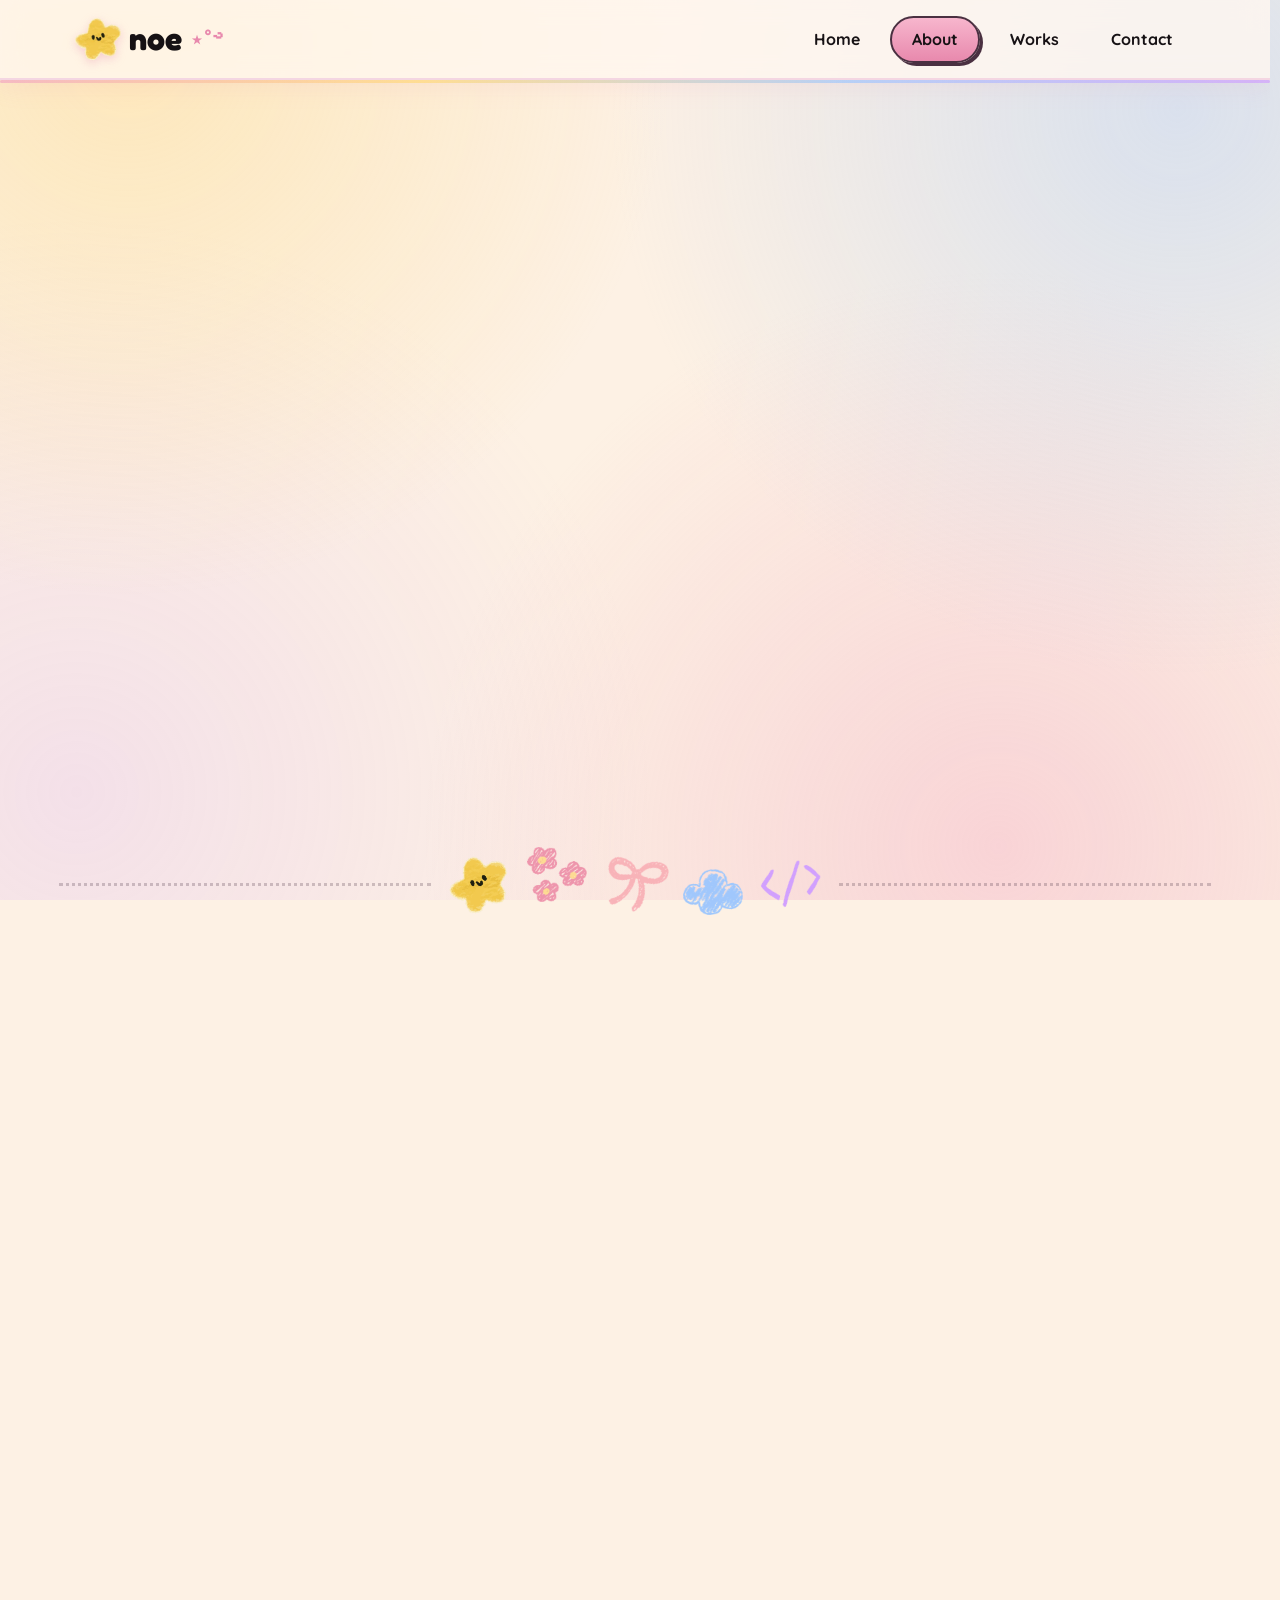
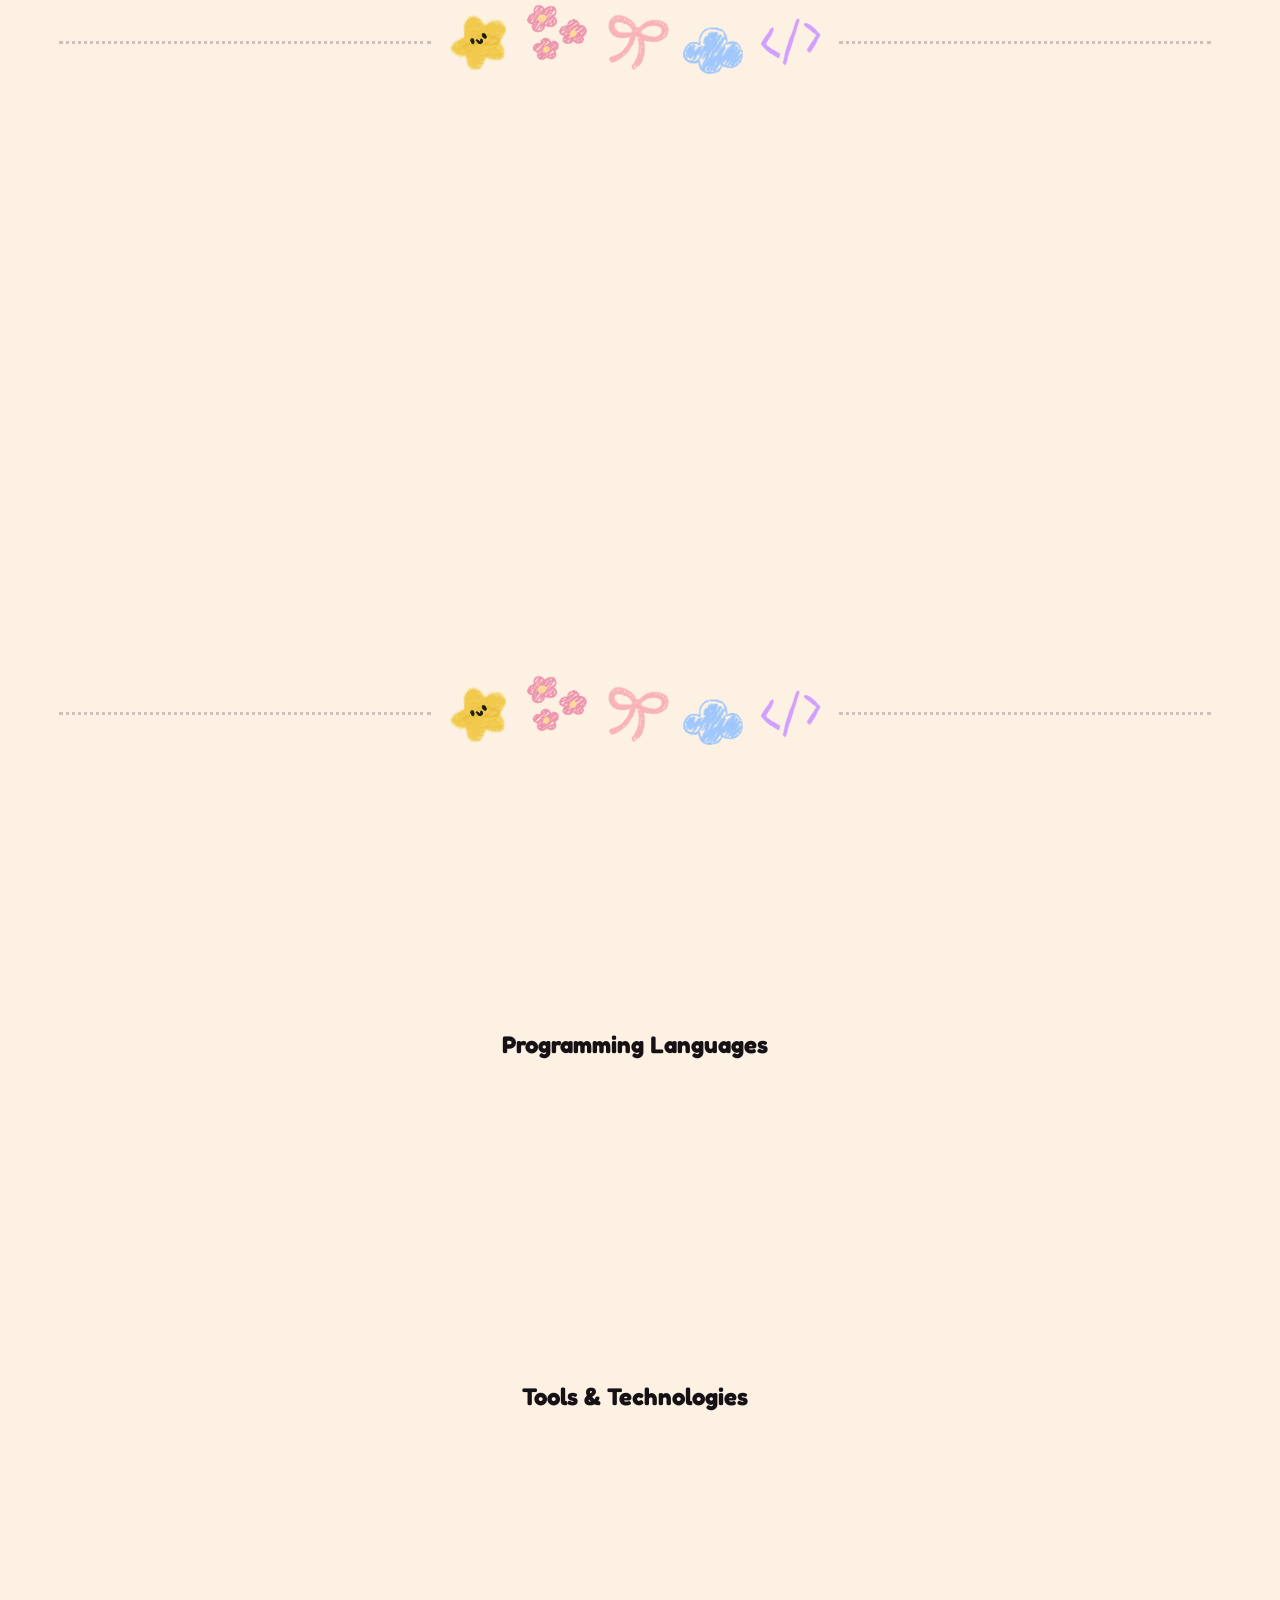
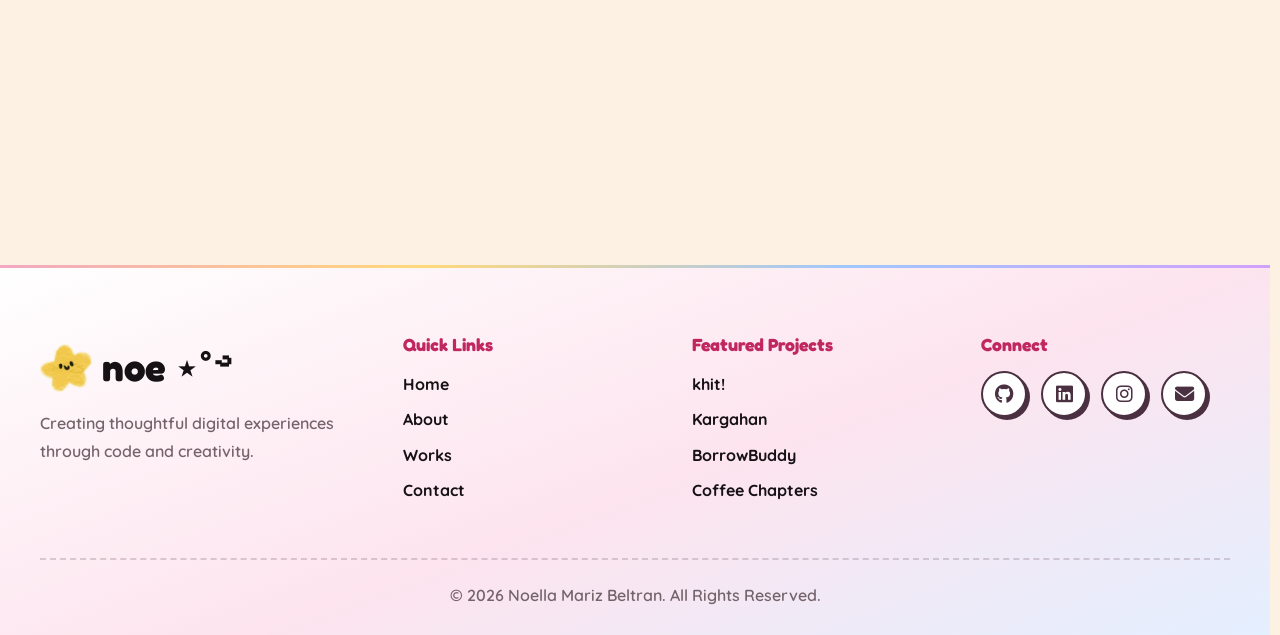
==== commit fe515b68: "design" ====
--- a/about.html
+++ b/about.html
@@ -65,7 +65,7 @@
 
         <section class="about-section">
             <div class="about-image">
-                <img src="images/profile.jpg" alt="Noella">
+                <img src="images/homepic.png" alt="Noella">
                 <img class="doodle a" src="assets/planet-star.webp" alt="">
                 <img class="doodle b" src="assets/strawberry.webp" alt="">
             </div>
@@ -157,6 +157,7 @@
                     <div class="language-card"><i class="fa-brands fa-css3-alt" aria-hidden="true"></i><span>CSS</span></div>
                     <div class="language-card"><i class="fa-brands fa-js" aria-hidden="true"></i><span>JavaScript</span></div>
                     <div class="language-card"><i class="fa-brands fa-python" aria-hidden="true"></i><span>Python</span></div>
+                    <div class="language-card"><i class="fa-brands fa-c#" aria-hidden="true"></i><span>C#</span></div>
                     <div class="language-card"><i class="fa-brands fa-java" aria-hidden="true"></i><span>Java</span></div>
                     <div class="language-card"><i class="fa-solid fa-database" aria-hidden="true"></i><span>SQL</span></div>
                     </div>
--- a/css/main.css
+++ b/css/main.css
@@ -837,7 +837,7 @@
   border: 2.5px solid var(--plum);
   border-radius: var(--wobble);
   box-shadow: var(--hard);
-  rotate: var(--tilt);
+  rotate: 0deg;
   cursor: pointer;
   transition: rotate 0.4s var(--ease-bounce), translate 0.4s var(--ease-bounce), box-shadow 0.3s ease;
 }
@@ -848,7 +848,7 @@
 
 .project-card:hover,
 .project-card:focus-visible {
-  rotate: 0deg;
+  rotate: var(--tilt);
   translate: 0 -9px;
   box-shadow: 9px 12px 0 var(--plum);
 }
@@ -1021,18 +1021,19 @@
   position: relative;
   margin-top: 110px;
   padding: 70px 40px 26px;
-  background: linear-gradient(180deg, var(--secondary), #fde3ec);
+  background: linear-gradient(160deg, #fff, #fde4ee 55%, #e4efff);
 }
 
 footer::before {
-  content: "";
+   content: "";
   position: absolute;
   left: 0;
   right: 0;
-  top: -38px;
-  height: 40px;
-  background: url("data:image/svg+xml,%3Csvg xmlns='http://www.w3.org/2000/svg' viewBox='0 0 120 40' preserveAspectRatio='none'%3E%3Cpath d='M0 40V22C15 22 15 6 30 6s15 16 30 16 15-16 30-16 15 16 30 16v18z' fill='%23ffedce'/%3E%3C/svg%3E") repeat-x bottom / 120px 40px;
-}
+  top: 0;
+  height: 3px;
+  background: linear-gradient(90deg, var(--primary), var(--yellow), var(--blue-deep), var(--lavender-deep));
+}
+
 
 .footer-container {
   max-width: 1200px;
--- a/css/about.css
+++ b/css/about.css
@@ -156,8 +156,8 @@
 
 .skills-container {
   display: grid;
-  grid-template-columns: 1fr 1.4fr;
-  gap: 50px;
+  grid-template-columns: 1fr;
+  gap: 60px;
   align-items: start;
 }
 
@@ -173,8 +173,8 @@
   gap: 18px;
 }
 
-.language-grid { grid-template-columns: repeat(3, 1fr); }
-.tools-grid { grid-template-columns: repeat(4, 1fr); }
+.language-grid { grid-template-columns: repeat(4, 1fr); }
+.tools-grid { grid-template-columns: repeat(5, 1fr); }
 
 .language-card,
 .tool-card {
